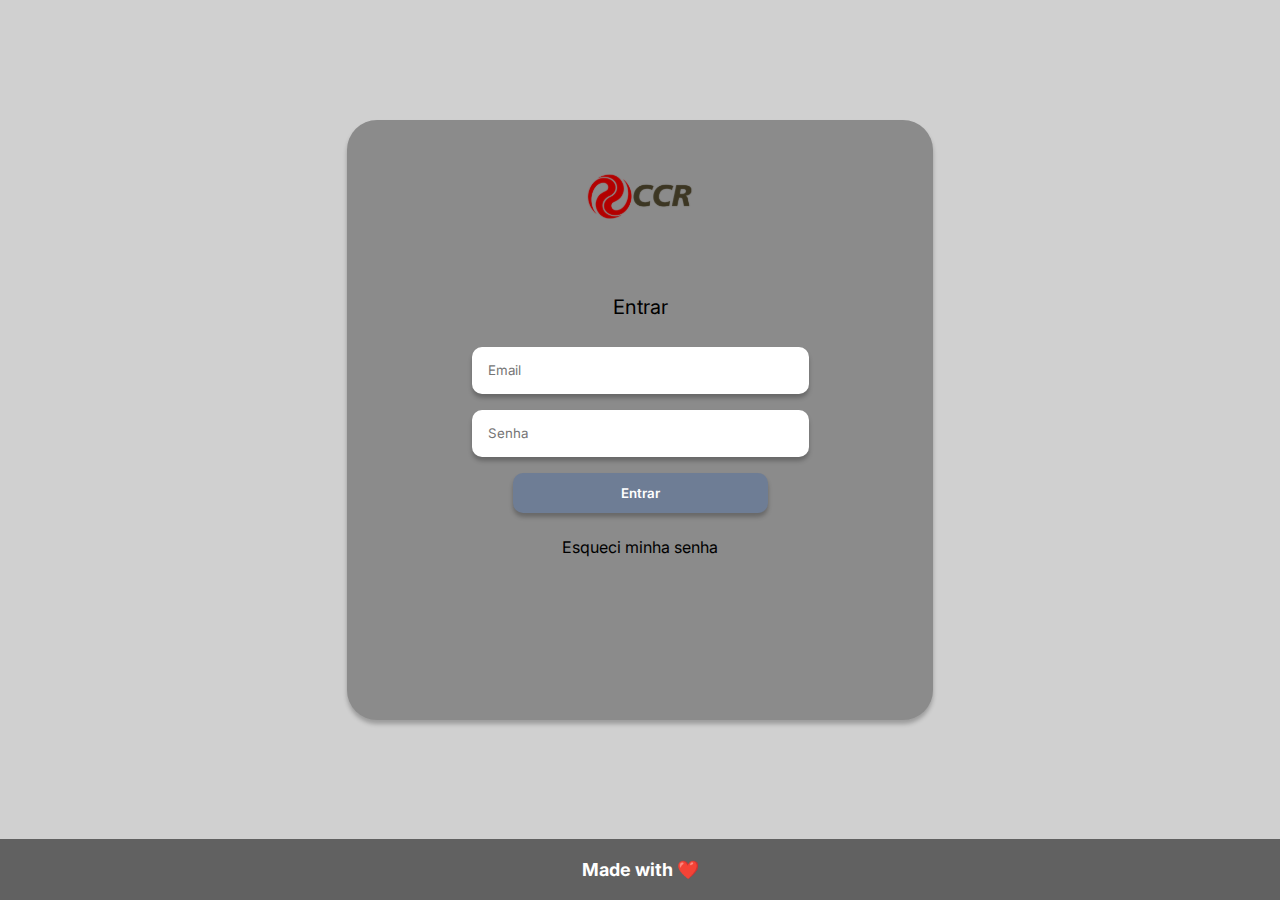
==== home/index.html @ 3412bb45 "fix: add members page" ====
<!DOCTYPE html>
<html lang="pt">
  <head>
    <meta charset="UTF-8" />
    <meta name="viewport" content="width=device-width, initial-scale=1.0" />
    <link
      href="https://fonts.googleapis.com/css?family=Inter"
      rel="stylesheet"
    />
    <link rel="stylesheet" type="text/css" href="../global/global.css" />
    <link rel="stylesheet" type="text/css" href="./styles.css" />
    <title>CCO Time Tracker</title>
  </head>

  <body>
    <div class="container">
      <section class="login shadow">
        <img src="../img/ccr.svg" class="icon" alt="CCR" />
        <h3>Entrar</h3>
        <input
          id="email"
          class="loginInput input shadow"
          oninput="validateForm()"
          type="text"
          placeholder="Email"
        />
        <input
          id="password"
          class="loginInput input shadow"
          oninput="validateForm()"
          type="password"
          placeholder="Senha"
        />
        <input
          id="loginSubmit"
          class="loginSubmit input shadow"
          type="button"
          value="Entrar"
          onclick="sendForm();"
          disabled
        />
        <a
          id="forgotPassword"
          onclick="popUp('Entre em contato com o time de suporte ou com seu gestor para recuperar sua senha.')"
          >Esqueci minha senha</a
        >
      </section>
    </div>
    <div id="popUp">
      <div id="popUpContainer">
        <img src="../img/x.svg" />
        <p></p>
        <input
          type="button"
          class="loginSubmit shadow"
          onclick="closePopUp()"
          value="OK"
        />
      </div>
    </div>
    <footer>
      <p>Made with ❤️</p>
    </footer>
  </body>
  <script src="./scripts.js"></script>
</html>
---- global/global.css ----
body {
  margin: 0;
}

* {
  font-family: "Inter";
  font-weight: normal;
}

.shadow {
  box-shadow: 0 4px 4px rgba(0, 0, 0, 0.25);
}

footer {
  background-color: #616161;
  color: white;
  text-align: center;
  padding: 20px 0;
  width: 100%;
}

footer p {
  font-weight: bold;
  margin: 0;
  font-size: 18px;
}
---- home/styles.css ----
html,
body {
  height: 100%;
}

body {
  margin: 0;
  height: 100vh;
  display: flex;
  flex-direction: column;
  justify-content: space-between;
}

.container {
  background-color: #d0d0d0;
  height: 100%;
  padding: 0;
  margin: 0;
  display: flex;
  align-items: center;
  justify-content: center;
}

.icon {
  width: 176px;
  height: 87px;
}

.login {
  background-color: #8b8b8b;
  width: 32.625rem;
  height: 33.5rem;
  padding: 2rem;
  border-radius: 30px;
  display: flex;
  justify-content: flex-start;
  flex-direction: column;
  align-items: center;
}

.login h3 {
  margin-top: 3.5rem;
  font-size: 20px;
}

.loginInput {
  width: 19.938rem;
  height: 2.813rem;
  padding-left: 1rem;
  border: none;
  border-radius: 10px;
}

.invalidLoginInput {
  border: 1px solid red;
}

.invalidLoginInput::placeholder {
  color: red;
}

.loginSubmit {
  width: 15.938rem;
  height: 2.5rem;
  background-color: #476087;
  color: white;
  font-weight: 600;
  border: none;
  border-radius: 10px;
  cursor: pointer;
}

.loginSubmit:disabled {
  background-color: #6e7d95;
  cursor: not-allowed;
}

.input {
  margin: 0.5rem;
}

#forgotPassword {
  margin: 1rem;
  width: 15rem;
  height: 2.5rem;
  text-align: center;
}

#forgotPassword:hover {
  cursor: pointer;
}

#popUp {
  display: none;
  flex-direction: column;
  align-items: center;
  justify-content: center;
  width: 100%;
  height: 100%;
  background-color: rgba(0, 0, 0, 0.5);
  position: fixed;
  top: 0;
  left: 0;
  z-index: 1;
}

#popUpContainer {
  width: 34.136rem;
  height: 21.407rem;
  background-color: #d9d9d9;
  border-radius: 10px;
  display: flex;
  flex-direction: column;
  align-items: center;
  justify-content: center;
}

#popUpContainer p {
  width: 22.196rem;
  text-align: center;
}

#popUpContainer input {
  cursor: pointer;
}

@media (max-width: 768px) {
  footer {
    display: none;
  }

  .login {
    width: 100%;
    height: 100%;
    display: flex;
    justify-content: center;
    border-radius: 0;
  }
}
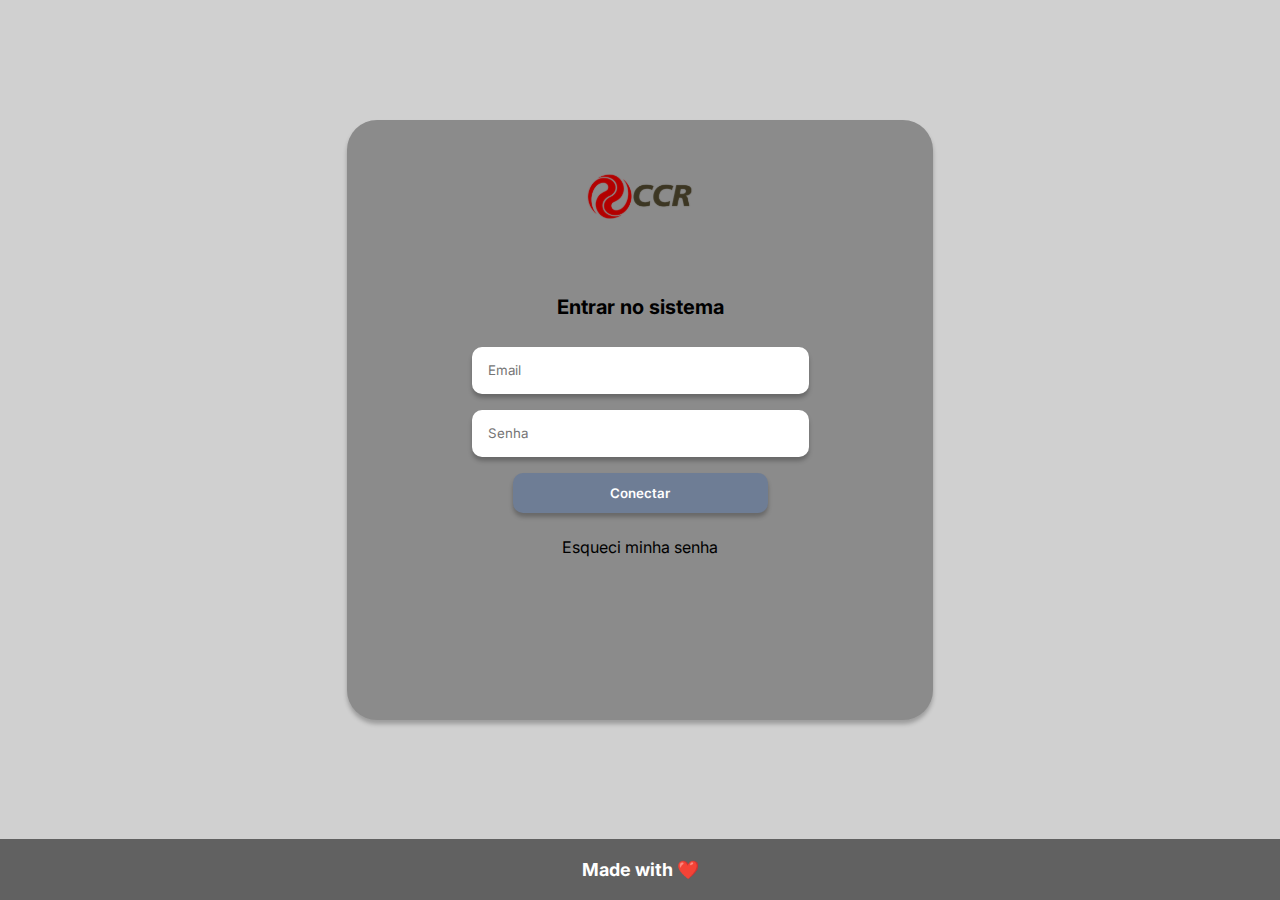
==== commit 380a29db: "ux writing fix" ====
--- a/home/index.html
+++ b/home/index.html
@@ -16,7 +16,7 @@
     <div class="container">
       <section class="login shadow">
         <img src="../img/ccr.svg" class="icon" alt="CCR" />
-        <h3>Entrar</h3>
+        <h3>Entrar no sistema</h3>
         <input
           id="email"
           class="loginInput input shadow"
@@ -35,7 +35,7 @@
           id="loginSubmit"
           class="loginSubmit input shadow"
           type="button"
-          value="Entrar"
+          value="Conectar"
           onclick="sendForm();"
           disabled
         />
@@ -48,13 +48,13 @@
     </div>
     <div id="popUp">
       <div id="popUpContainer">
-        <img src="../img/x.svg" />
+        <img src="../img/x.svg" alt="Cancelar" />
         <p></p>
         <input
           type="button"
           class="loginSubmit shadow"
           onclick="closePopUp()"
-          value="OK"
+          value="Entendido"
         />
       </div>
     </div>
--- a/home/styles.css
+++ b/home/styles.css
@@ -41,6 +41,11 @@
 .login h3 {
   margin-top: 3.5rem;
   font-size: 20px;
+  font-weight: bold;
+}
+
+.login a:hover {
+  color: white;
 }
 
 .loginInput {
